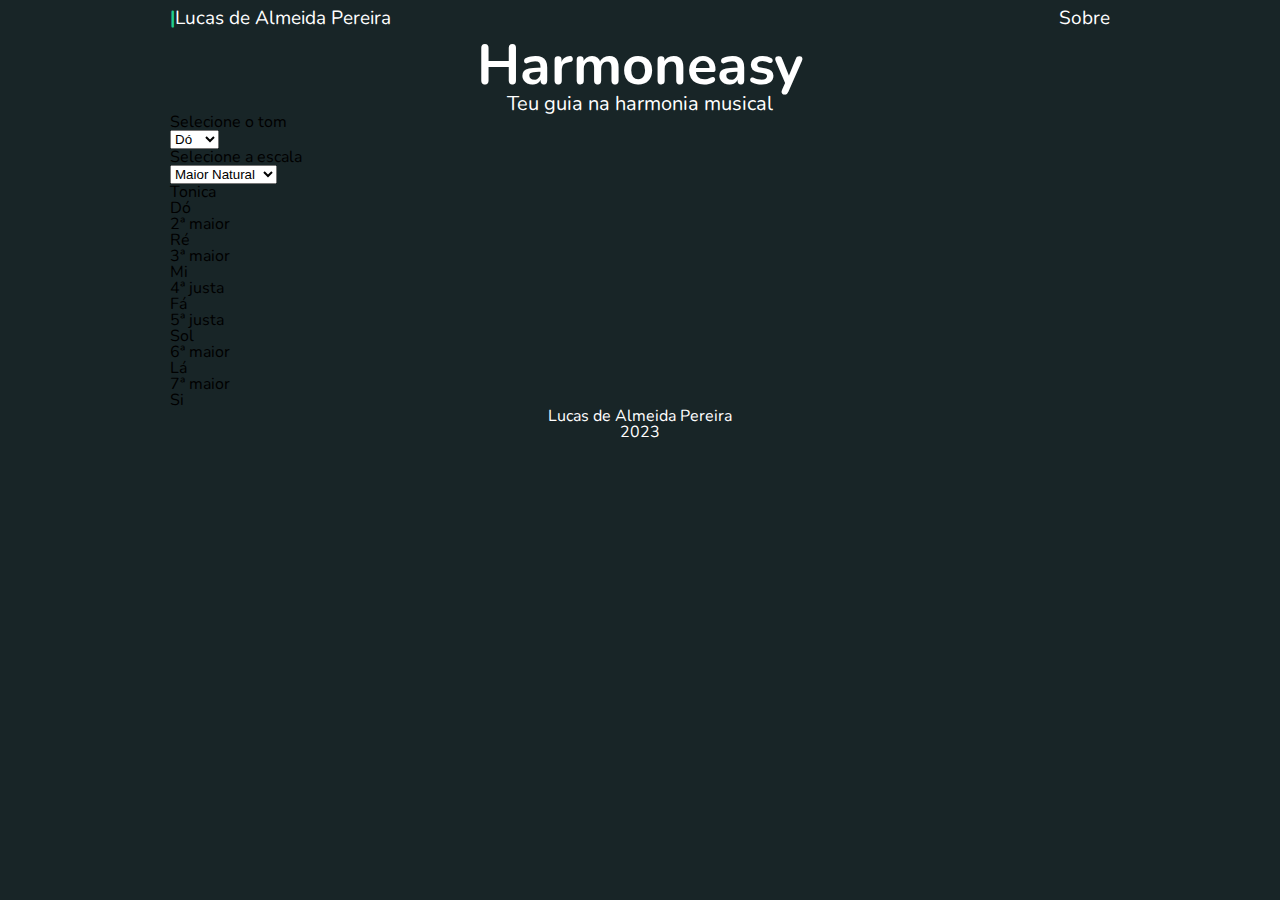
==== gera-harmonia.html @ bb225aa0 "@Luap95 Criação da pagina de escalas" ====
<!DOCTYPE html>
<html lang="pt-br">
<head>
    <meta charset="UTF-8">
    <meta http-equiv="X-UA-Compatible" content="IE=edge">
    <meta name="viewport" content="width=device-width, initial-scale=1.0">
    <title>Harmoneasy - Escalas</title>
    <link rel="stylesheet" href="reset.css">
    <link rel="stylesheet" href="style.css">
    <link rel="preconnect" href="https://fonts.googleapis.com">
    <link rel="preconnect" href="https://fonts.gstatic.com" crossorigin>
    <link href="https://fonts.googleapis.com/css2?family=Nunito:wght@400;800&display=swap" rel="stylesheet">

</head>
<body>
    <header>
        <div class="cabecalho">
           <nav class="menu">
                <h2 class="sobre-mim"><strong>&#124;</strong><a href="sobre-mim.html">Lucas de Almeida Pereira</a></h2>
                <h2 class="sobre-harmoneasy"><a href="sobre-harmoneasy.html">Sobre</a></h2>
           </nav>
           <div class="nome-site">
                <h1>Harmoneasy</h1>
                <h3>Teu guia na harmonia musical</h3>
            </div>
        </div>
    </header>
    <main>
        <section class="caixas-selecao">
            <div class="tom">
                <legend>Selecione o tom</legend>
                <select class="seleciona-tom">
                    <option>Dó</option>
                    <option>Dó#</option>
                    <option>Ré</option>
                    <option>Ré#</option>
                    <option>Mi</option>
                    <option>Fá</option>
                    <option>Fá#</option>
                    <option>Sol</option>
                    <option>Sol#</option>
                    <option>Lá</option>
                    <option>Lá#</option>
                    <option>Si</option>
                </select>
            </div>
            
        </section>
        <section class="escala">
            <div class="tom">
                <legend>Selecione a escala</legend>
                <select class="seleciona-tom">
                    <option>Maior Natural</option>
                    <option>Menor Natural</option>
                </select>
            </div>
        </section>
        <section class="escala-gerada">
            <ul class="intervalos">
                <label class="tonica">Tonica</label>
                <li class="pri-grau">Dó</li>
                <label class="tonica">2ª maior</label>
                <li class="seg-grau">Ré</li>
                <label class="tonica">3ª maior</label>
                <li class="ter-grau">Mi</li>
                <label class="tonica">4ª justa</label>
                <li class="qua-grau">Fá</li>
                <label class="tonica">5ª justa</label>
                <li class="qui-grau">Sol</li>
                <label class="tonica">6ª maior</label>
                <li class="sex-grau">Lá</li>
                <label class="tonica">7ª maior</label>
                <li class="set-grau">Si</li>
            </ul>
        </section>
    </main>
    <footer>
        <a href="sobre-mim.html" class="rodape">Lucas de Almeida Pereira</a>
        <p class="ano-rodape">2023</p>
    </footer>
</body>
</html>
---- style.css ----
body {
    background: #182527;
    font-family: 'Nunito', sans-serif;
    width: 940px;
    margin: 0 auto;
}

h1 {
    font-size: 56px;
    color: #FFFFFF;
    font-weight: bold;
}
h2 {
    font-size: 19px;
    color: #FFFFFF;
}
h2 a {
    text-decoration: none;
    color: #FFFFFF;
}
h3 {
    font-size: 20px;
    color: #FFFFFF;
}
strong {
    color: #20CD8D;
    font-weight: bold;
}
.menu {
    display: flex;
    justify-content: space-between;
    padding: 1% 0;
}
.sobre-mim:hover, .sobre-harmoneasy:hover, .rodape:hover {
    text-decoration: underline;
}
/*Apresentação*/
.container {
    display: flex;
    justify-content: space-between;
}

.apresentacao {
    display: flex;
    flex-direction: column;
    align-self: center;
    text-align: center;
}
.btn-inicio {
    background-color: #20CD8D;
    border-style: none;
    border-radius: 30px;
    width: 90%;
    align-self: center;
    font-size: 30px;
    margin: 5% 0;
    text-decoration: none;
    color: #182527;
    transition: 90ms all;
    cursor: pointer;
}
.btn-inicio:hover{
    background-color: #129464;
    transform: scale(1.2,1.2);
}
.imagem-apresentacao {
    width: 60%;
}
footer {
    text-align: center;
}
.rodape, .ano-rodape {
    text-decoration: none;
    color: #FFFFFF;
}
/*gera-harmonia*/
.nome-site {
    text-align: center;
}
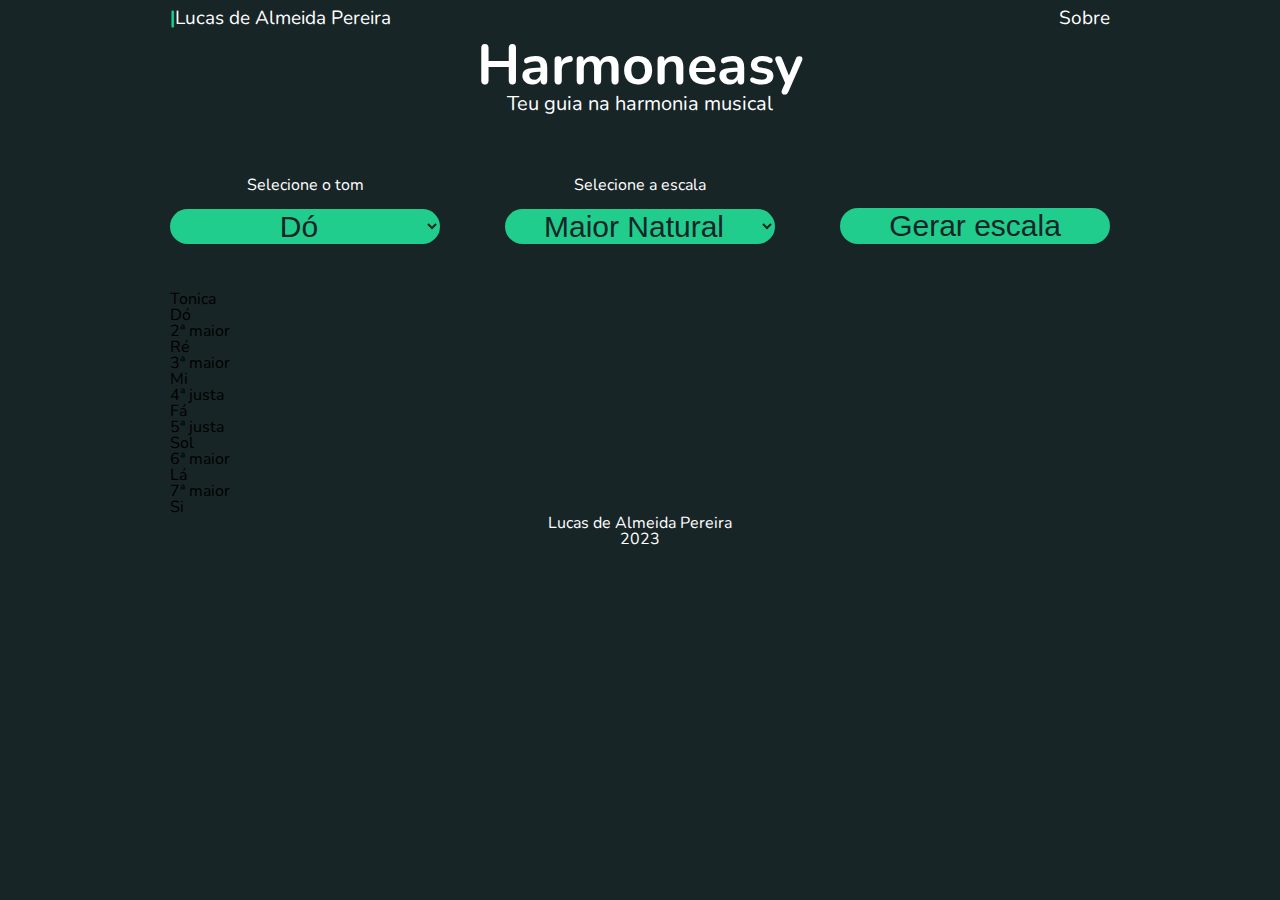
==== commit 040bc4b7: "@Luap95 Estilização do menu operacional" ====
--- a/gera-harmonia.html
+++ b/gera-harmonia.html
@@ -26,10 +26,10 @@
         </div>
     </header>
     <main>
-        <section class="caixas-selecao">
+        <section class="menu-op">
             <div class="tom">
                 <legend>Selecione o tom</legend>
-                <select class="seleciona-tom">
+                <select class="selecao">
                     <option>Dó</option>
                     <option>Dó#</option>
                     <option>Ré</option>
@@ -44,17 +44,16 @@
                     <option>Si</option>
                 </select>
             </div>
-            
-        </section>
-        <section class="escala">
-            <div class="tom">
+            <div class="escala">
                 <legend>Selecione a escala</legend>
-                <select class="seleciona-tom">
+                <select class="selecao">
                     <option>Maior Natural</option>
                     <option>Menor Natural</option>
                 </select>
             </div>
+            <button class="btn-gera-escala">Gerar escala</button>
         </section>
+
         <section class="escala-gerada">
             <ul class="intervalos">
                 <label class="tonica">Tonica</label>
--- a/style.css
+++ b/style.css
@@ -77,3 +77,34 @@
 .nome-site {
     text-align: center;
 }
+.menu-op {
+    display: flex;
+    justify-content: space-between;
+    margin: 5% 0;
+}
+legend {
+    color:#FFFFFF;
+    text-align: center;
+    padding: 1em 0;
+}
+.selecao {
+    background-color: #20CD8D;
+    border-style: none;
+    border-radius: 30px;
+    align-self: center;
+    width: 9em;
+    font-size: 30px;
+    color: #182527;
+    text-align: center;
+}
+.btn-gera-escala {
+    background-color: #20CD8D;
+    border-style: none;
+    border-radius: 30px;
+    width: 9em;
+    align-self: center;
+    font-size: 30px;
+    color: #182527;
+    text-align: center;
+    align-self: end;
+}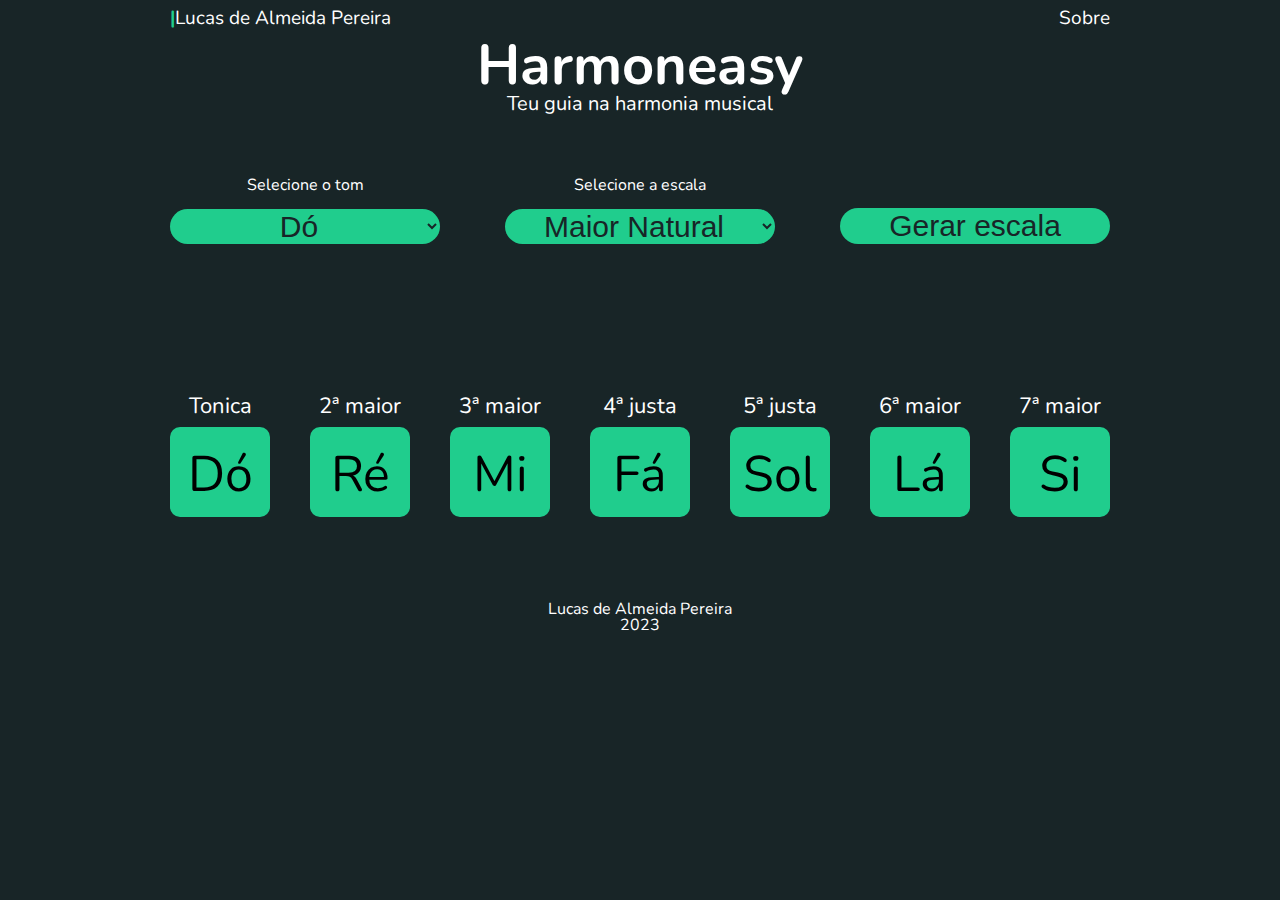
==== commit 32842f89: "@Luap95 Estilização da pagina de escalas" ====
--- a/gera-harmonia.html
+++ b/gera-harmonia.html
@@ -55,22 +55,36 @@
         </section>
 
         <section class="escala-gerada">
-            <ul class="intervalos">
-                <label class="tonica">Tonica</label>
-                <li class="pri-grau">Dó</li>
-                <label class="tonica">2ª maior</label>
-                <li class="seg-grau">Ré</li>
-                <label class="tonica">3ª maior</label>
-                <li class="ter-grau">Mi</li>
-                <label class="tonica">4ª justa</label>
-                <li class="qua-grau">Fá</li>
-                <label class="tonica">5ª justa</label>
-                <li class="qui-grau">Sol</li>
-                <label class="tonica">6ª maior</label>
-                <li class="sex-grau">Lá</li>
-                <label class="tonica">7ª maior</label>
-                <li class="set-grau">Si</li>
-            </ul>
+            <div class="nome-intervalos">
+                <div class="intervalo">
+                    <p class="tipo-intervalo">Tonica</p>
+                    <p class="notas-intervalos" id="tonica">Dó</p>
+                </div>
+                <div class="intervalo">
+                    <p class="tipo-intervalo">2ª maior</p>
+                    <p class="notas-intervalos" id="seg">Ré</p>
+                </div>
+                <div class="intervalo">
+                    <p class="tipo-intervalo">3ª maior</p>
+                    <p class="notas-intervalos" id="ter">Mi</p>
+                </div>
+                <div class="intervalo">
+                    <p class="tipo-intervalo">4ª justa</p>
+                    <p class="notas-intervalos" id="qua">Fá</p>
+                </div>
+                <div class="intervalo">
+                    <p class="tipo-intervalo">5ª justa</p>
+                    <p class="notas-intervalos" id="qui">Sol</p>
+                </div>
+                <div class="intervalo">
+                    <p class="tipo-intervalo">6ª maior</p>
+                    <p class="notas-intervalos" id="sex">Lá</p>
+                </div>
+                <div class="intervalo">
+                    <p class="tipo-intervalo">7ª maior</p>
+                    <p class="notas-intervalos" id="set">Si</p>
+                </div>
+               
         </section>
     </main>
     <footer>
--- a/style.css
+++ b/style.css
@@ -59,7 +59,7 @@
     transition: 90ms all;
     cursor: pointer;
 }
-.btn-inicio:hover{
+.btn-inicio:hover, .btn-gera-escala:hover{
     background-color: #129464;
     transform: scale(1.2,1.2);
 }
@@ -74,6 +74,10 @@
     color: #FFFFFF;
 }
 /*gera-harmonia*/
+.escala-gerada {
+    padding-top: 10%;
+    margin-bottom: 9%;
+}
 .nome-site {
     text-align: center;
 }
@@ -107,4 +111,24 @@
     color: #182527;
     text-align: center;
     align-self: end;
+    cursor: pointer;
+}
+.nome-intervalos {
+    display: flex;
+    justify-content: space-between;
+}
+.tipo-intervalo {
+    color: #FFFFFF;
+    text-align: center;
+    font-size: 22px;
+    padding: 10px 0;
+}
+.notas-intervalos{
+    background-color: #20CD8D;
+    width: 100px;
+    height: 90px;
+    border-radius: 10px;
+    text-align: center;
+    font-size: 50px;
+    line-height: 1.9;
 }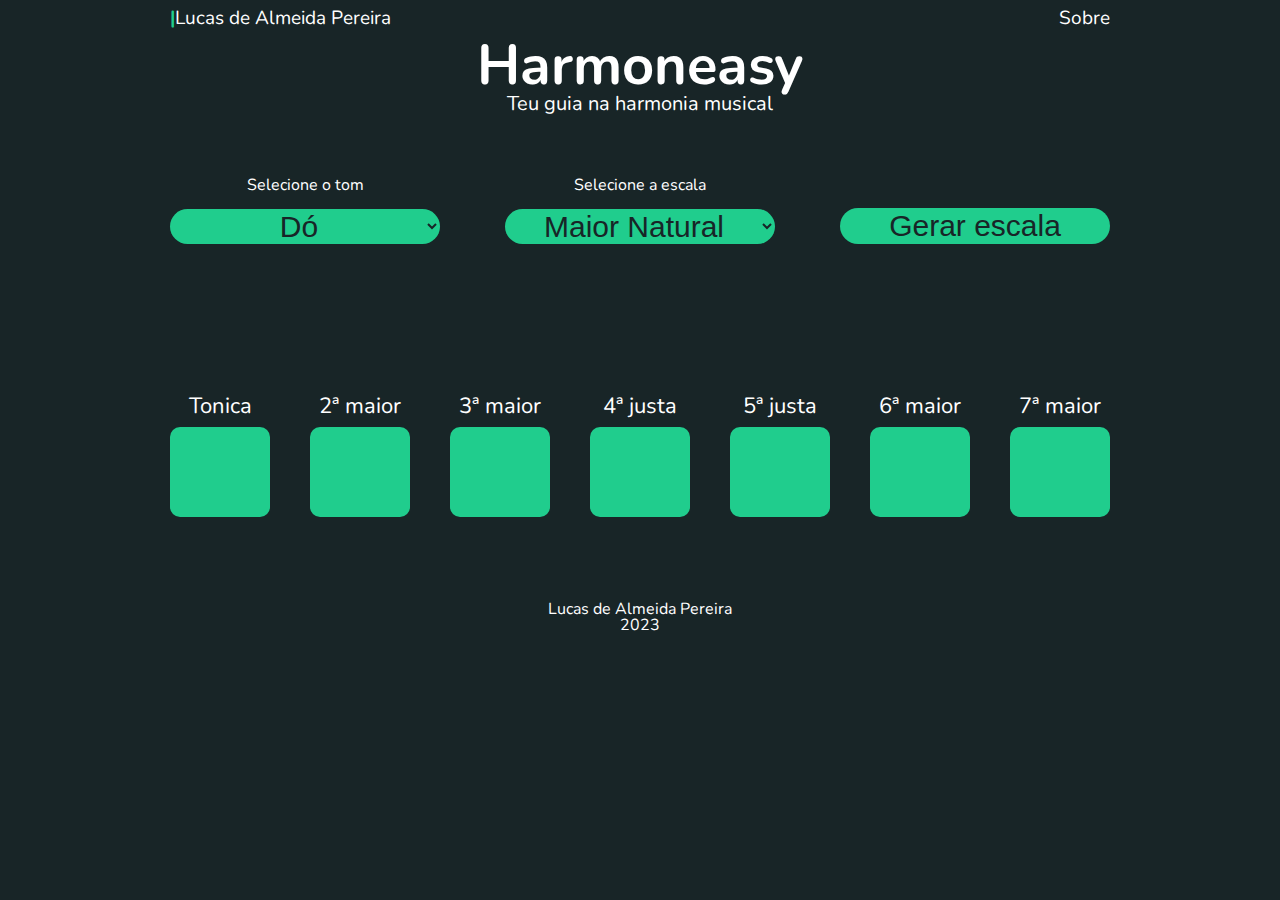
==== commit b78b9215: "@Luap95 Implementação do script de inserção da tonica" ====
--- a/gera-harmonia.html
+++ b/gera-harmonia.html
@@ -10,7 +10,7 @@
     <link rel="preconnect" href="https://fonts.googleapis.com">
     <link rel="preconnect" href="https://fonts.gstatic.com" crossorigin>
     <link href="https://fonts.googleapis.com/css2?family=Nunito:wght@400;800&display=swap" rel="stylesheet">
-
+    <script type="text/javascript" src="script.js"></script>
 </head>
 <body>
     <header>
@@ -29,7 +29,7 @@
         <section class="menu-op">
             <div class="tom">
                 <legend>Selecione o tom</legend>
-                <select class="selecao">
+                <select class="selecao" id="sel-tom">
                     <option>Dó</option>
                     <option>Dó#</option>
                     <option>Ré</option>
@@ -46,43 +46,43 @@
             </div>
             <div class="escala">
                 <legend>Selecione a escala</legend>
-                <select class="selecao">
+                <select class="selecao" id="sel-escala">
                     <option>Maior Natural</option>
                     <option>Menor Natural</option>
                 </select>
             </div>
-            <button class="btn-gera-escala">Gerar escala</button>
+            <button class="btn-gera-escala" onclick="geraEscala()">Gerar escala</button>
         </section>
 
         <section class="escala-gerada">
             <div class="nome-intervalos">
                 <div class="intervalo">
                     <p class="tipo-intervalo">Tonica</p>
-                    <p class="notas-intervalos" id="tonica">Dó</p>
+                    <p class="notas-intervalos" id="tonica"></p>
                 </div>
                 <div class="intervalo">
                     <p class="tipo-intervalo">2ª maior</p>
-                    <p class="notas-intervalos" id="seg">Ré</p>
+                    <p class="notas-intervalos" id="seg"></p>
                 </div>
                 <div class="intervalo">
                     <p class="tipo-intervalo">3ª maior</p>
-                    <p class="notas-intervalos" id="ter">Mi</p>
+                    <p class="notas-intervalos" id="ter"></p>
                 </div>
                 <div class="intervalo">
                     <p class="tipo-intervalo">4ª justa</p>
-                    <p class="notas-intervalos" id="qua">Fá</p>
+                    <p class="notas-intervalos" id="qua"></p>
                 </div>
                 <div class="intervalo">
                     <p class="tipo-intervalo">5ª justa</p>
-                    <p class="notas-intervalos" id="qui">Sol</p>
+                    <p class="notas-intervalos" id="qui"></p>
                 </div>
                 <div class="intervalo">
                     <p class="tipo-intervalo">6ª maior</p>
-                    <p class="notas-intervalos" id="sex">Lá</p>
+                    <p class="notas-intervalos" id="sex"></p>
                 </div>
                 <div class="intervalo">
                     <p class="tipo-intervalo">7ª maior</p>
-                    <p class="notas-intervalos" id="set">Si</p>
+                    <p class="notas-intervalos" id="set"></p>
                 </div>
                
         </section>
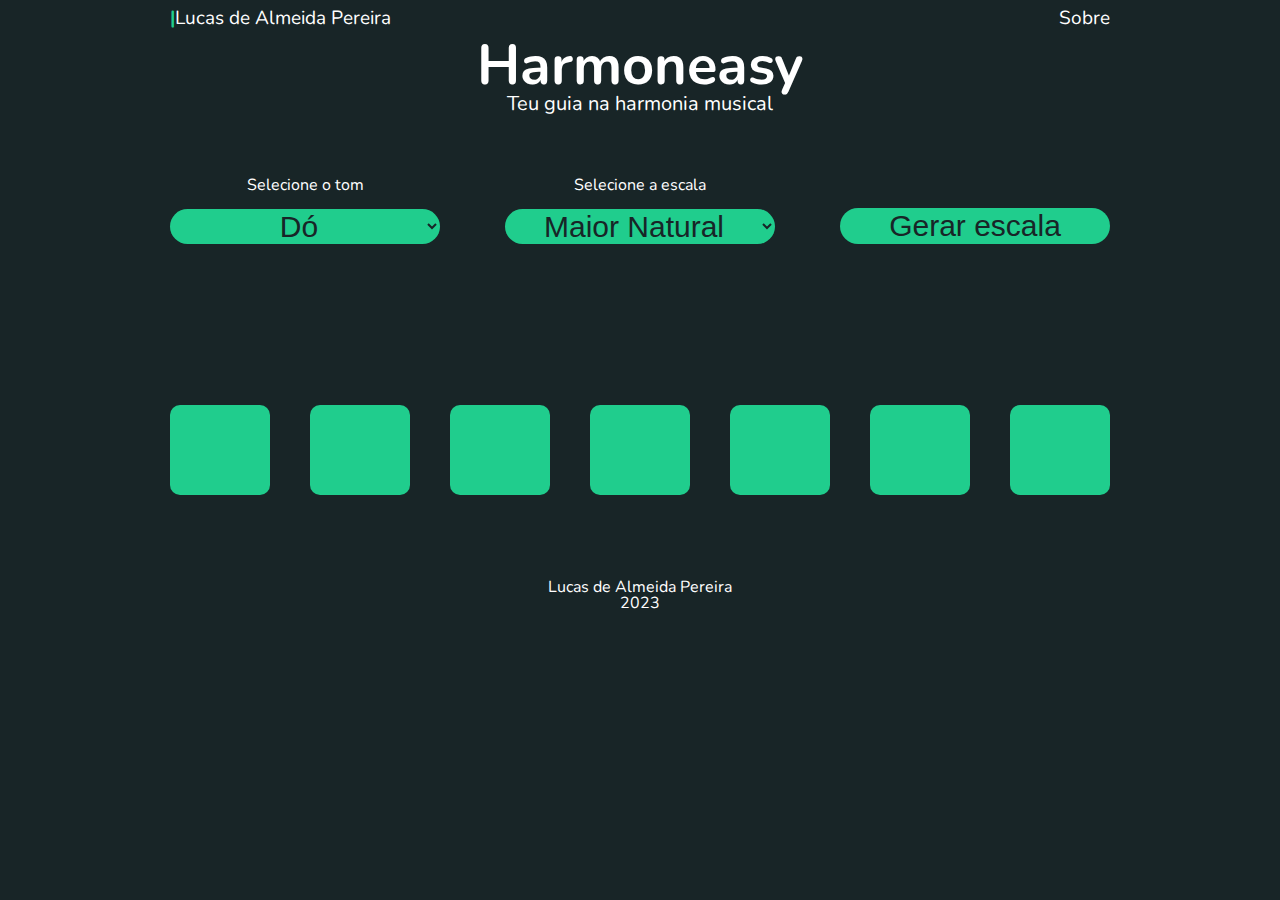
==== commit 2c02c7a3: "@Luap95 Implementação da função de inserção de notas, inserção de intervalos, e função da escala mai" ====
--- a/gera-harmonia.html
+++ b/gera-harmonia.html
@@ -57,31 +57,31 @@
         <section class="escala-gerada">
             <div class="nome-intervalos">
                 <div class="intervalo">
-                    <p class="tipo-intervalo">Tonica</p>
+                    <p class="tipo-intervalo" id="pri-grau"></p>
                     <p class="notas-intervalos" id="tonica"></p>
                 </div>
                 <div class="intervalo">
-                    <p class="tipo-intervalo">2ª maior</p>
+                    <p class="tipo-intervalo" id="seg-grau"></p>
                     <p class="notas-intervalos" id="seg"></p>
                 </div>
                 <div class="intervalo">
-                    <p class="tipo-intervalo">3ª maior</p>
+                    <p class="tipo-intervalo" id="ter-grau"></p>
                     <p class="notas-intervalos" id="ter"></p>
                 </div>
                 <div class="intervalo">
-                    <p class="tipo-intervalo">4ª justa</p>
+                    <p class="tipo-intervalo" id="qua-grau"></p>
                     <p class="notas-intervalos" id="qua"></p>
                 </div>
-                <div class="intervalo">
-                    <p class="tipo-intervalo">5ª justa</p>
+                <div class="intervalo" >
+                    <p class="tipo-intervalo" id="qui-grau"></p>
                     <p class="notas-intervalos" id="qui"></p>
                 </div>
                 <div class="intervalo">
-                    <p class="tipo-intervalo">6ª maior</p>
+                    <p class="tipo-intervalo" id="sex-grau"></p>
                     <p class="notas-intervalos" id="sex"></p>
                 </div>
                 <div class="intervalo">
-                    <p class="tipo-intervalo">7ª maior</p>
+                    <p class="tipo-intervalo" id="set-grau"></p>
                     <p class="notas-intervalos" id="set"></p>
                 </div>
                
